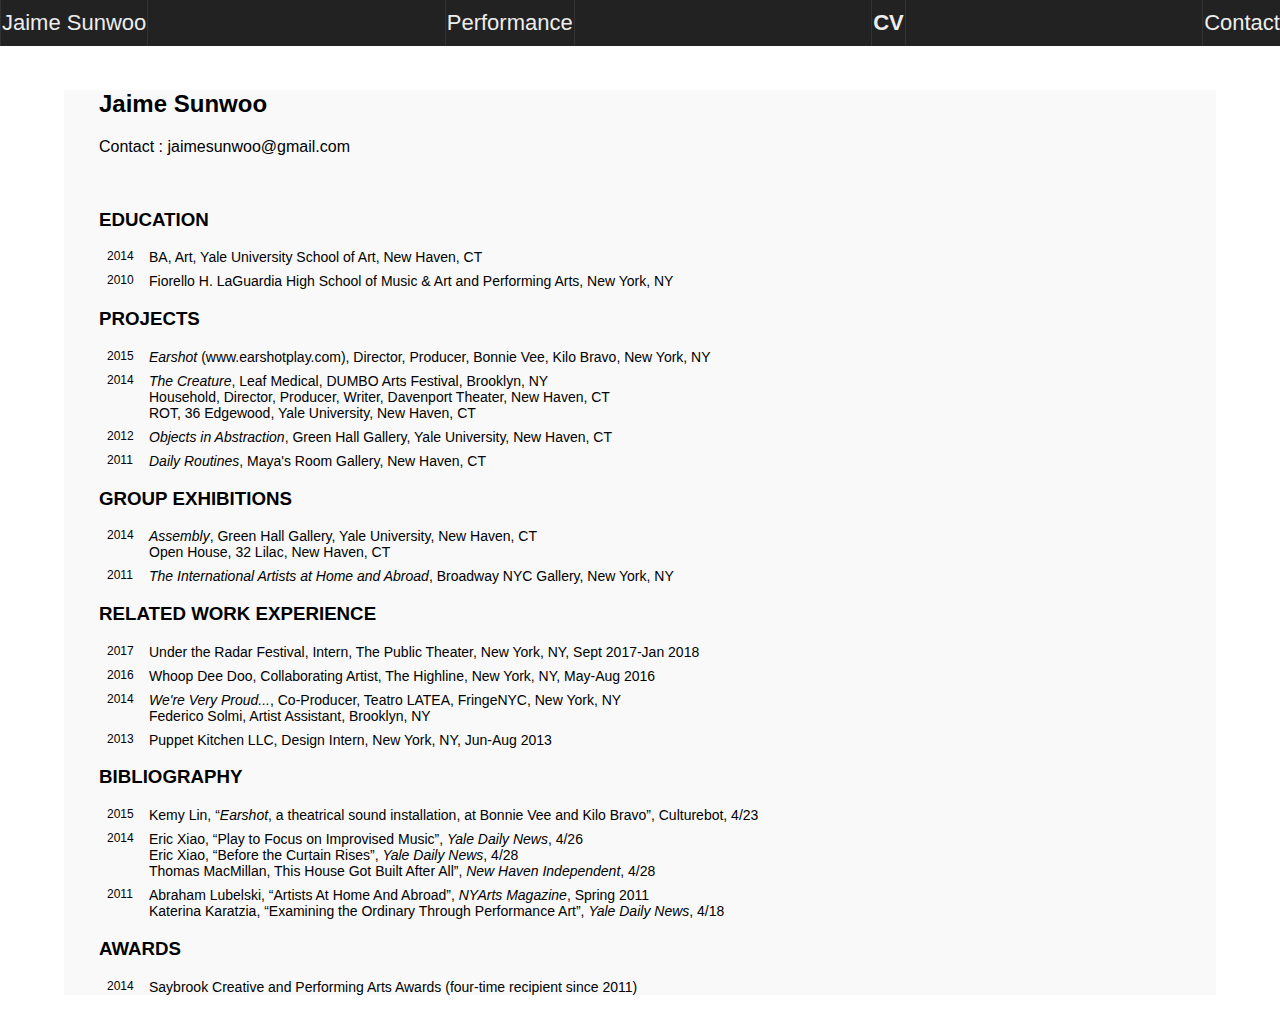
==== cv/index.html @ 0de2c961 "cv navbar update" ====
<!DOCTYPE html>
<html lang="en">
<head>
    <meta charset='utf-8'>
    <meta name='viewport' content='width=device-width,initial-scale=1' />
    <title>CV - Jaime Sunwoo</title>
    <link rel='stylesheet' href='../css/index.css'>
</head>
<body>
    <div class='metaNav'>
        <ul class='nav'>
            <a href='../index.html'><li>Jaime Sunwoo</li></a>
            <a href='../performance/index.html'><li>Performance</li></a>
            <!-- <li><a href='../visual-art/index.html'>Visual Art</a></li> i-->
            <a href='./index.html'><li class='boldNav'>CV</li></a>
            <a href='mailto:jaimesunwoo@gmail.com'><li>Contact</li></a>
        </ul>
    </div>
    <div class='bodyContent cvBodyContent'>
        <h2>Jaime Sunwoo</h2>
        <p>Contact : <a href='mailto:jaimesunwoo.com'>jaimesunwoo@gmail.com</a></p>
        <br>
        <h3>EDUCATION</h3>
        <span class='cvYear'>2014</span><div class='cvDesc'><span>BA, Art, Yale University School of Art, New Haven, CT</span><br></div>
        <span class='cvYear'>2010</span><div class='cvDesc'><span>Fiorello H. LaGuardia High School of Music & Art and Performing Arts, New York, NY</span><br></div>
        <h3>PROJECTS</h3>
        <span class='cvYear'>2015</span><div class='cvDesc'><span><i>Earshot</i> (www.earshotplay.com), Director, Producer, Bonnie Vee, Kilo Bravo, New York, NY</span><br></div>
        <span class='cvYear'>2014</span><div class='cvDesc'><span><i>The Creature</i>, Leaf Medical, DUMBO Arts Festival, Brooklyn, NY</span><br>
        <span>Household, Director, Producer, Writer, Davenport Theater, New Haven, CT</span><br>
        <span>ROT, 36 Edgewood, Yale University, New Haven, CT</span><br></div>
        <span class='cvYear'>2012</span><div class='cvDesc'><span><i>Objects in Abstraction</i>, Green Hall Gallery, Yale University, New Haven, CT</span><br></div>
        <span class='cvYear'>2011</span><div class='cvDesc'><span><i>Daily Routines</i>, Maya&#39;s Room Gallery, New Haven, CT</span><br></div>
        <h3>GROUP EXHIBITIONS</h3>
        <span class='cvYear'>2014</span><div class='cvDesc'><span><i>Assembly</i>, Green Hall Gallery, Yale University, New Haven, CT</span><br>
        <span>Open House, 32 Lilac, New Haven, CT</span><br></div>
        <span class='cvYear'>2011</span><div class='cvDesc'><span><i>The International Artists at Home and Abroad</i>, Broadway NYC Gallery, New York, NY</span><br></div>
        <h3>RELATED WORK EXPERIENCE</h3>
        <span class='cvYear'>2017</span><div class='cvDesc'><span>Under the Radar Festival, Intern, The Public Theater, New York, NY, Sept 2017-Jan 2018</span><br></div>
        <span class='cvYear'>2016</span><div class='cvDesc'><span>Whoop Dee Doo, Collaborating Artist, The Highline, New York, NY, May-Aug 2016</span><br></div>
        <span class='cvYear'>2014</span><div class='cvDesc'><span><i>We&#39;re Very Proud...</i>, Co-Producer, Teatro LATEA, FringeNYC, New York, NY</span><br>
        <span>Federico Solmi, Artist Assistant, Brooklyn, NY</span><br></div>
        <span class='cvYear'>2013</span><div class='cvDesc'><span>Puppet Kitchen LLC, Design Intern, New York, NY, Jun-Aug 2013</span><br></div>
        <h3>BIBLIOGRAPHY</h3>
        <span class='cvYear'>2015</span><div class='cvDesc'><span>Kemy Lin, &ldquo;<i>Earshot</i>, a theatrical sound installation, at Bonnie Vee and Kilo Bravo&rdquo;, Culturebot, 4/23</span><br></div>
        <span class='cvYear'>2014</span><div class='cvDesc'><span>Eric Xiao, &ldquo;Play to Focus on Improvised Music&rdquo;, <i>Yale Daily News</i>, 4/26</span><br>
        <span>Eric Xiao, &ldquo;Before the Curtain Rises&rdquo;, <i>Yale Daily News</i>, 4/28</span><br>
        <span>Thomas MacMillan, This House Got Built After All&rdquo;, <i>New Haven Independent</i>, 4/28</span><br></div>
        <span class='cvYear'>2011</span><div class='cvDesc'><span>Abraham Lubelski, &ldquo;Artists At Home And Abroad&rdquo;, <i>NYArts Magazine</i>, Spring 2011</span><br>
        <span>Katerina Karatzia, &ldquo;Examining the Ordinary Through Performance Art&rdquo;, <i>Yale Daily News</i>, 4/18</span><br></div>
        <h3>AWARDS</h3>
        <span class='cvYear'>2014</span><div class='cvDesc'><span>Saybrook Creative and Performing Arts Awards (four-time recipient since 2011)</span><br></div>
    </div>
</body>
</html>
---- css/index.css ----
* {
    font-family: sans-serif;
}

body {
    margin-left: 0;
    margin-top: 0;
    margin-right: 0;
}

ul {
    list-style-type: none;
    padding: 0;
    margin: 0;
}

a {
    text-decoration: none;
    color: inherit;
}

a:hover {
    cursor: pointer;
}

.center-cropped {
    border: 4px solid #222222;
    max-height: 100%;
    max-width: 100%;
    overflow: hidden;
    width: 100%;
    background-color: white;
    -webkit-animation: fadein 0.6s;
       -moz-animation: fadein 0.6s;
        -ms-animation: fadein 0.6s; 
         -o-animation: fadein 0.6s;
            animation: fadein 0.6s;
}

.center-cropped img {
    width: 100%;
    opacity: 0.87;
}

.metaNav {
    position: fixed;
    top: 0;
    width: 100%;
    color: #EDEDED;
    text-align: center;
}

.nav {
    background-color: #222222;
}

.nav li {
    border-left: 1px solid #333333;
    border-right: 1px solid #333333;
}

.nav, .nav2 {
    display: flex;
    justify-content: space-between;
    font-size: 22px;
}

.nav li, .nav2 li {
    padding-top: 10px;
    padding-bottom: 10px;
    display: inline-block;
    width: 100%;
}

.nav2 {
    -webkit-animation: fadein 0.6s;
       -moz-animation: fadein 0.6s;
        -ms-animation: fadein 0.6s; 
         -o-animation: fadein 0.6s;
            animation: fadein 0.6s;
}

.nav2 li {
}

.boldNav {
    font-weight: bold;
}

.bodyContent {
    background-color: #F9F9F9;
    padding-left: 35px;
    padding-right: 35px;
    margin-top: 90px;
    margin-left: 5vw;
    margin-right: 5vw;
    margin-bottom: 40px;
    max-width: 1100px;
    -webkit-animation: fadein 0.6s;
       -moz-animation: fadein 0.6s;
        -ms-animation: fadein 0.6s; 
         -o-animation: fadein 0.6s;
            animation: fadein 0.6s;
}

.cb1, .cb2, .cb3, .cb4, .cb5 {
    width: 43%;
    text-align: center;

}

.db1 { background-color: #FF3100; }
.db2 { background-color: #FFA700; }
.db3 { background-color: #00BF32; }
.db4 { background-color: #0D56A6; }
.db5 { background-color: #444444; }

.sectTitle {
    font-size: 28px;
    color: white;
    padding-left: 3px;
}
.visualArt {
    width: 100%;
}

.bodyText {
    width: 100%;
    font-size: 22px;
}

.anchor {
    position: relative;
    top: -92px;
}

.cvYear {
    font-size: 12px;
    margin-left: 8px;
    float: left;
}

.cvDesc {
   font-size: 14px;
   margin-left: 50px; 
   margin-bottom: 8px;
}

.slideshow {
    max-width: 100%;
    height: auto;
    overflow: hidden;
}

.slideImg {
    width: calc(100% - 6px);
    height: auto;
    border: 3px solid #222222;
    -webkit-animation: fadein 0.6s;
       -moz-animation: fadein 0.6s;
        -ms-animation: fadein 0.6s; 
         -o-animation: fadein 0.6s;
            animation: fadein 0.6s;
}

.caption {
    font-size: 18px;
    text-align: center;
    color: #666666;
    margin-bottom: 3px;
    margin-top: 6px;
}

.w3-button {
    border: 2px solid #EDEDED;
    padding-left: 30px;
    padding-right: 30px;
    padding-top: 10px;
    padding-bottom: 10px;
    background-color: #EDEDED;
}

.w3-button:hover {
    cursor: pointer;
}

.w3-button:active {
    background-color: #666666;
    color: #EDEDED;
}

@keyframes fadein {
    from { opacity: 0; }
    to   { opacity: 1; }
}

/* Firefox < 16 */
@-moz-keyframes fadein {
    from { opacity: 0; }
    to   { opacity: 1; }
}

/* Safari, Chrome and Opera > 12.1 */
@-webkit-keyframes fadein {
    from { opacity: 0; }
    to   { opacity: 1; }
}

/* Internet Explorer */
@-ms-keyframes fadein {
    from { opacity: 0; }
    to   { opacity: 1; }
}

/* Opera < 12.1 */
@-o-keyframes fadein {
    from { opacity: 0; }
    to   { opacity: 1; }
}

@media screen and (max-device-width: 800px) {

    body {
        -moz-text-size-adjust: 50%;
    }

    .w3-button {
        margin-top: 10px;
        padding-left: 40px;
        padding-right: 40px;
        padding-top: 13px;
        padding-bottom: 13px;
        margin-bottom: 10px;
        font-size: 18px;
        color: #666666;
    }

    .center-cropped {
        max-width: calc(100vw - 8px);
        max-height: 100%;
        overflow: hidden;
        border: 4px solid #222222;
    }
    
    .center-cropped img {
        width: 220%;
        margin-left: -280px;
        margin-top: 40px;
        overflow: hidden;
    }

    .bodyContent {
        background-color: #FFFFFF;
        padding-left: 0px;
        padding-right: 0px;
        margin-top: 80px;
        margin-left: 4vw;
        margin-right: 4vw;
        margin-bottom: 40px;
        max-width: none;
    }

    .sectTitle {
        font-size: 18px;
        margin-bottom: 15px;
    }

    .bodyText {
        font-size: 18px;
    }

    .anchor {
        position: relative;
        top: -100px;
    }

    .cvBodyContent {
        margin-top: 80px;
    }

    .metaNav {
        position: fixed;
        top: 0;
        width: 100%;
        color: #EDEDED;
    }

    .nav, .nav2 {
        display: flex;
        justify-content: space-between;
        text-align: center;
    }

    .nav li, .nav2 li {
        font-size: 12px;
        padding-top: 17px;
        padding-bottom: 17px;
        display: inline-block;
        text-align: center;
    }

    .nav2 li {
        width: 100%;
        -webkit-animation: fadein 0.6s;
           -moz-animation: fadein 0.6s;
            -ms-animation: fadein 0.6s; 
             -o-animation: fadein 0.6s;
                animation: fadein 0.6s;
    }

    .boldNav {
        font-weight: bold;
    }

    .cvYear {
        font-size: 16px;
        margin-left: 8px;
        margin-right: 20px;
        float: left;
    }

    .cvDesc {
       font-size: 16px;
       margin-left: 80px; 
       margin-bottom: 8px;
    }

    .caption { 
        font-size: 16px; 
        margin-bottom: 6px;
    }
}

@media screen and (max-device-width: 800px) and (orientation:landscape) {
    .metaNav {
        position: absolute; 
        top: 0px;
    }

    .anchor {
        position: relative;
        top: -15px;
    }

    .center-cropped {
        max-height: calc(100vh - 8px);
        overflow: hidden;
    }

    .center-cropped img {
        width: 120%;
        margin-left: -50px;
        margin-top: -15px;
        overflow: hidden;
    }

    .cvYear { font-size: 20px; }
}
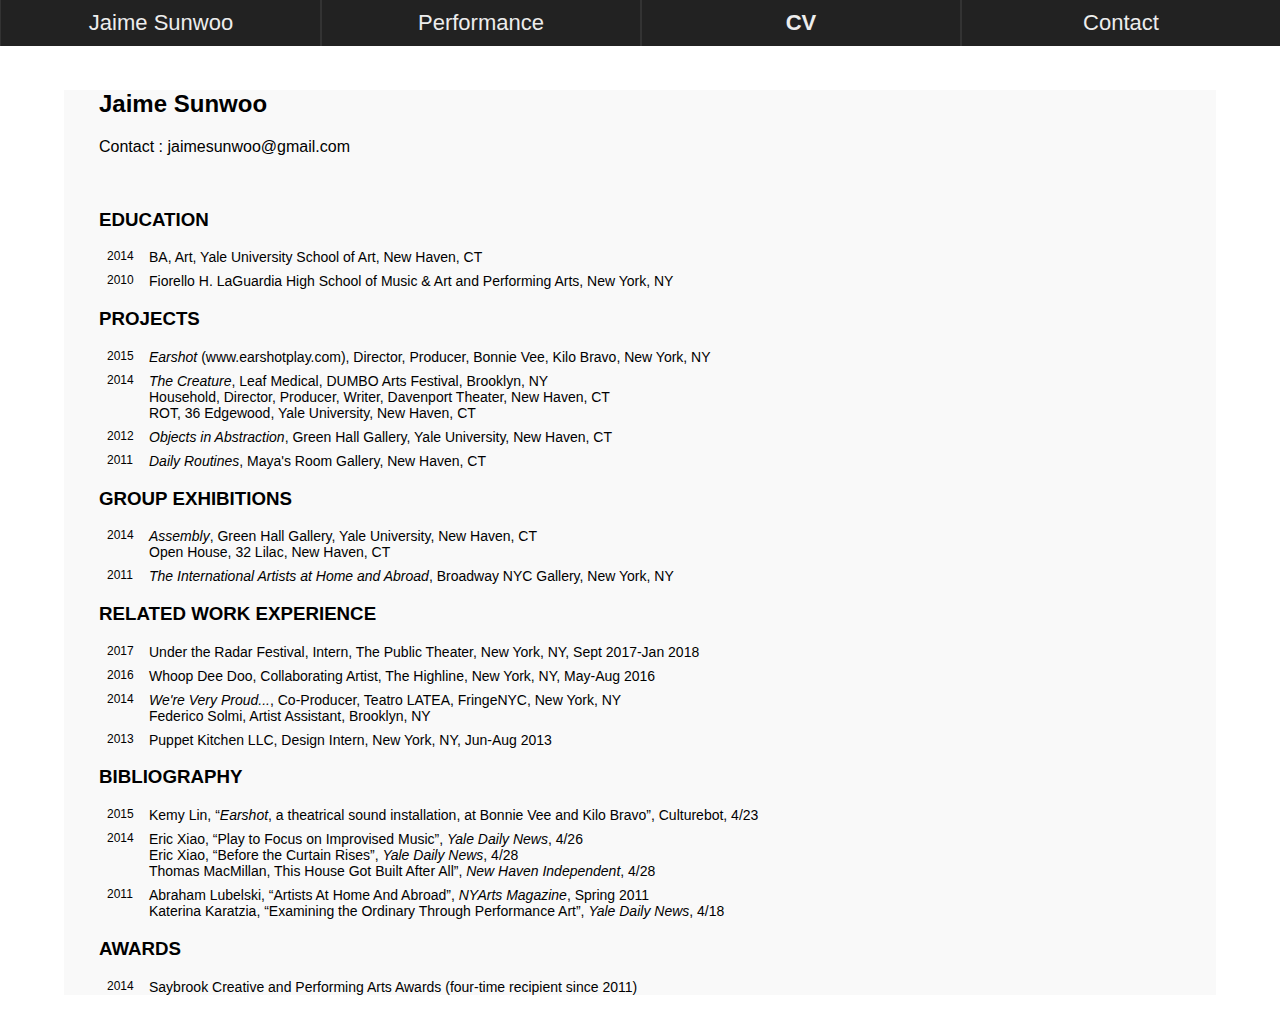
==== commit 1971d02d: "cv navbar update 2" ====
--- a/cv/index.html
+++ b/cv/index.html
@@ -9,11 +9,11 @@
 <body>
     <div class='metaNav'>
         <ul class='nav'>
-            <a href='../index.html'><li>Jaime Sunwoo</li></a>
-            <a href='../performance/index.html'><li>Performance</li></a>
+            <a class='cb1' href='../index.html'><li>Jaime Sunwoo</li></a>
+            <a class='cb1' href='../performance/index.html'><li>Performance</li></a>
             <!-- <li><a href='../visual-art/index.html'>Visual Art</a></li> i-->
-            <a href='./index.html'><li class='boldNav'>CV</li></a>
-            <a href='mailto:jaimesunwoo@gmail.com'><li>Contact</li></a>
+            <a class='cb1' href='./index.html'><li class='boldNav'>CV</li></a>
+            <a class='cb1' href='mailto:jaimesunwoo@gmail.com'><li>Contact</li></a>
         </ul>
     </div>
     <div class='bodyContent cvBodyContent'>
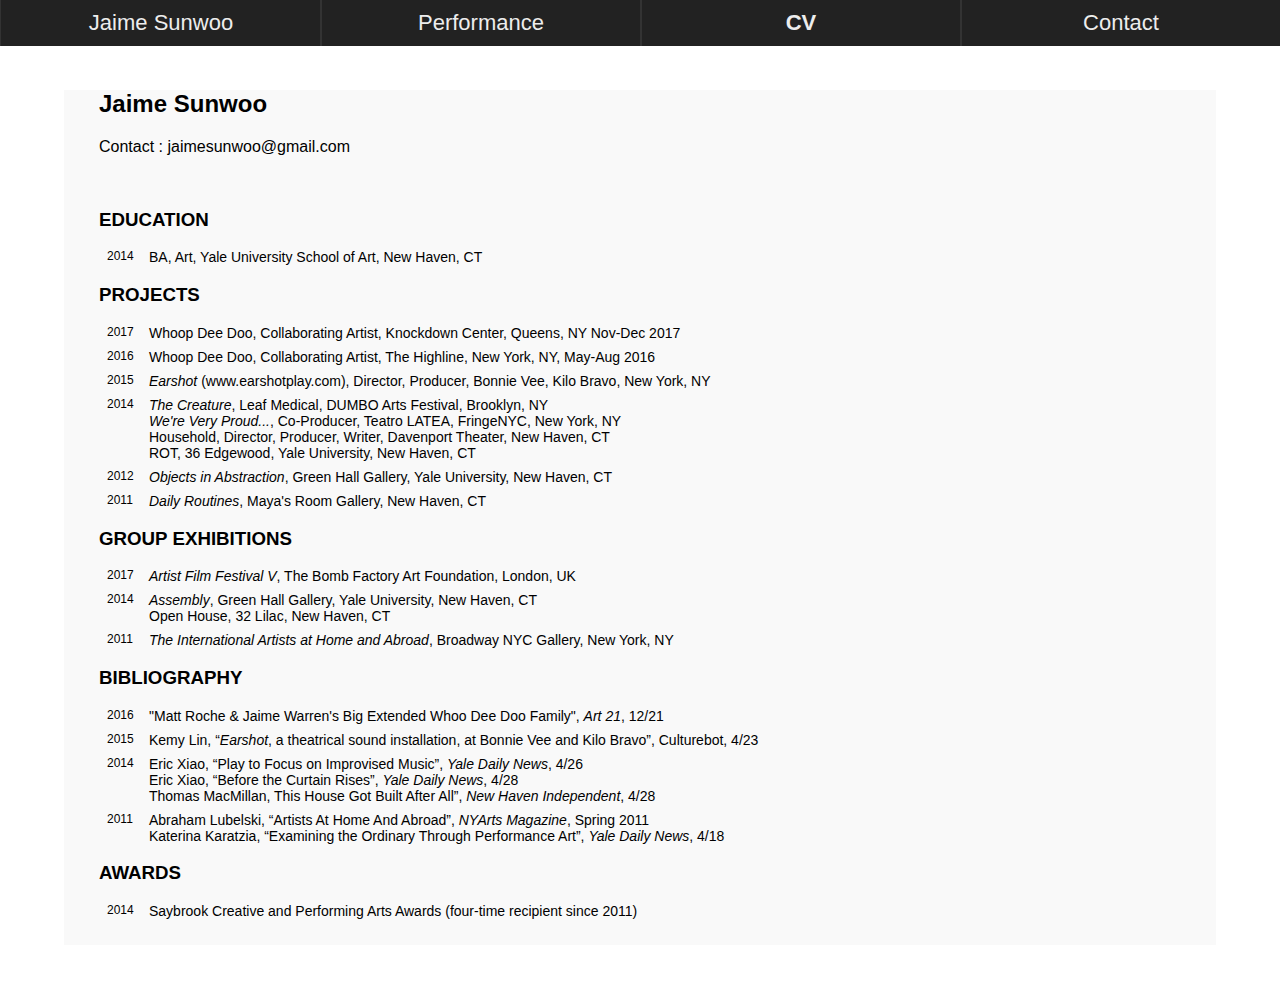
==== commit 02c3b123: "updated cv" ====
--- a/cv/index.html
+++ b/cv/index.html
@@ -10,45 +10,49 @@
     <div class='metaNav'>
         <ul class='nav'>
             <a class='cb1' href='../index.html'><li>Jaime Sunwoo</li></a>
-            <a class='cb1' href='../performance/index.html'><li>Performance</li></a>
+            <a class='cb2' href='../performance/index.html'><li>Performance</li></a>
             <!-- <li><a href='../visual-art/index.html'>Visual Art</a></li> i-->
-            <a class='cb1' href='./index.html'><li class='boldNav'>CV</li></a>
-            <a class='cb1' href='mailto:jaimesunwoo@gmail.com'><li>Contact</li></a>
+            <a class='cb3' href='./index.html'><li class='boldNav'>CV</li></a>
+            <a class='cb4' href='mailto:jaimesunwoo@gmail.com'><li>Contact</li></a>
         </ul>
     </div>
     <div class='bodyContent cvBodyContent'>
         <h2>Jaime Sunwoo</h2>
         <p>Contact : <a href='mailto:jaimesunwoo.com'>jaimesunwoo@gmail.com</a></p>
         <br>
+
         <h3>EDUCATION</h3>
         <span class='cvYear'>2014</span><div class='cvDesc'><span>BA, Art, Yale University School of Art, New Haven, CT</span><br></div>
-        <span class='cvYear'>2010</span><div class='cvDesc'><span>Fiorello H. LaGuardia High School of Music & Art and Performing Arts, New York, NY</span><br></div>
+
         <h3>PROJECTS</h3>
+        <span class='cvYear'>2017</span><div class='cvDesc'><span>Whoop Dee Doo, Collaborating Artist, Knockdown Center, Queens, NY Nov-Dec 2017</span><br></div>
+        <span class='cvYear'>2016</span><div class='cvDesc'><span>Whoop Dee Doo, Collaborating Artist, The Highline, New York, NY, May-Aug 2016</span><br></div>
         <span class='cvYear'>2015</span><div class='cvDesc'><span><i>Earshot</i> (www.earshotplay.com), Director, Producer, Bonnie Vee, Kilo Bravo, New York, NY</span><br></div>
         <span class='cvYear'>2014</span><div class='cvDesc'><span><i>The Creature</i>, Leaf Medical, DUMBO Arts Festival, Brooklyn, NY</span><br>
-        <span>Household, Director, Producer, Writer, Davenport Theater, New Haven, CT</span><br>
-        <span>ROT, 36 Edgewood, Yale University, New Haven, CT</span><br></div>
+                                                            <span><i>We&#39;re Very Proud...</i>, Co-Producer, Teatro LATEA, FringeNYC, New York, NY</span><br>
+                                                            <span>Household, Director, Producer, Writer, Davenport Theater, New Haven, CT</span><br>
+                                                            <span>ROT, 36 Edgewood, Yale University, New Haven, CT</span><br></div>
         <span class='cvYear'>2012</span><div class='cvDesc'><span><i>Objects in Abstraction</i>, Green Hall Gallery, Yale University, New Haven, CT</span><br></div>
         <span class='cvYear'>2011</span><div class='cvDesc'><span><i>Daily Routines</i>, Maya&#39;s Room Gallery, New Haven, CT</span><br></div>
+
         <h3>GROUP EXHIBITIONS</h3>
+        <span class='cvYear'>2017</span><div class='cvDesc'><span><i>Artist Film Festival V</i>, The Bomb Factory Art Foundation, London, UK</span><br></div>
         <span class='cvYear'>2014</span><div class='cvDesc'><span><i>Assembly</i>, Green Hall Gallery, Yale University, New Haven, CT</span><br>
-        <span>Open House, 32 Lilac, New Haven, CT</span><br></div>
+                                                            <span>Open House, 32 Lilac, New Haven, CT</span><br></div>
         <span class='cvYear'>2011</span><div class='cvDesc'><span><i>The International Artists at Home and Abroad</i>, Broadway NYC Gallery, New York, NY</span><br></div>
-        <h3>RELATED WORK EXPERIENCE</h3>
-        <span class='cvYear'>2017</span><div class='cvDesc'><span>Under the Radar Festival, Intern, The Public Theater, New York, NY, Sept 2017-Jan 2018</span><br></div>
-        <span class='cvYear'>2016</span><div class='cvDesc'><span>Whoop Dee Doo, Collaborating Artist, The Highline, New York, NY, May-Aug 2016</span><br></div>
-        <span class='cvYear'>2014</span><div class='cvDesc'><span><i>We&#39;re Very Proud...</i>, Co-Producer, Teatro LATEA, FringeNYC, New York, NY</span><br>
-        <span>Federico Solmi, Artist Assistant, Brooklyn, NY</span><br></div>
-        <span class='cvYear'>2013</span><div class='cvDesc'><span>Puppet Kitchen LLC, Design Intern, New York, NY, Jun-Aug 2013</span><br></div>
+
         <h3>BIBLIOGRAPHY</h3>
+        <span class='cvYear'>2016</span><div class='cvDesc'><span>&quot;Matt Roche & Jaime Warren's Big Extended Whoo Dee Doo Family&quot;, <i>Art 21</i>, 12/21</span><br></div>
         <span class='cvYear'>2015</span><div class='cvDesc'><span>Kemy Lin, &ldquo;<i>Earshot</i>, a theatrical sound installation, at Bonnie Vee and Kilo Bravo&rdquo;, Culturebot, 4/23</span><br></div>
         <span class='cvYear'>2014</span><div class='cvDesc'><span>Eric Xiao, &ldquo;Play to Focus on Improvised Music&rdquo;, <i>Yale Daily News</i>, 4/26</span><br>
         <span>Eric Xiao, &ldquo;Before the Curtain Rises&rdquo;, <i>Yale Daily News</i>, 4/28</span><br>
         <span>Thomas MacMillan, This House Got Built After All&rdquo;, <i>New Haven Independent</i>, 4/28</span><br></div>
         <span class='cvYear'>2011</span><div class='cvDesc'><span>Abraham Lubelski, &ldquo;Artists At Home And Abroad&rdquo;, <i>NYArts Magazine</i>, Spring 2011</span><br>
         <span>Katerina Karatzia, &ldquo;Examining the Ordinary Through Performance Art&rdquo;, <i>Yale Daily News</i>, 4/18</span><br></div>
+
         <h3>AWARDS</h3>
         <span class='cvYear'>2014</span><div class='cvDesc'><span>Saybrook Creative and Performing Arts Awards (four-time recipient since 2011)</span><br></div>
+        <br/>
     </div>
 </body>
 </html>
--- a/css/index.css
+++ b/css/index.css
@@ -37,9 +37,28 @@
             animation: fadein 0.6s;
 }
 
+.homeCaption {
+  display: block;
+  position: absolute;
+  float: left;
+  top: 200px;
+  font-family: sans-serif;
+  margin-left: 15vw;
+  margin-right: 15vw;
+  background-color: white; 
+  color: black;
+  line-height: 160%;
+  padding-left: 30px;
+  padding-right: 30px;
+  border-radius: 5px;
+  opacity: 0.82;
+  z-index: 14;
+}
+
 .center-cropped img {
     width: 100%;
     opacity: 0.87;
+    z-index: 12;
 }
 
 .metaNav {
@@ -48,6 +67,8 @@
     width: 100%;
     color: #EDEDED;
     text-align: center;
+    opacity: 1;
+    z-index: 20;
 }
 
 .nav {
@@ -109,12 +130,65 @@
 
 }
 
+table {
+    width: 80%;
+    font-size: 20px;
+    color: #111111;
+}
+
+th, td {
+    border: 3px solid #E5E5E5;
+    padding-top: 6px;
+    padding-bottom: 6px;
+    width: 50%;
+}
+
 .db1 { background-color: #FF3100; }
 .db2 { background-color: #FFA700; }
 .db3 { background-color: #00BF32; }
 .db4 { background-color: #0D56A6; }
 .db5 { background-color: #444444; }
 
+.slideTarget1, .slideTarget2, .slideTarget3, .slideTarget4, .slideTarget5 {
+    cursor: pointer;
+    padding-left: 4px;
+    padding-right: 4px;
+    background-color: #EFEFEF;
+    max-width: 350px;
+}
+
+.frameDiv {
+    position: relative;
+    padding-bottom: 56.25%;
+    padding-top: 0px;
+    height: 0;
+    overflow: hidden;
+}
+
+.frameDiv iframe {
+    position: absolute;
+    top: 0;
+    left: 0;
+    width: 100%;
+    height: 100%;
+}
+
+.slideTable1, .slideTable2, .slideTable3, .slideTable4, .slideTable5 {
+    font-size: 23px;
+    border: 1px solid transparent;
+    line-height: 80%;
+}
+
+.slideExpand1, .slideExpand2 {
+    color: #666666;
+}
+
+.bodyLink {
+    background-color: #EDEDED;
+    padding-left: 4px;
+    padding-right: 4px;
+    font-weight: bold;
+}
 .sectTitle {
     font-size: 28px;
     color: white;
@@ -153,9 +227,8 @@
 }
 
 .slideImg {
-    width: calc(100% - 6px);
+    width: 100%;
     height: auto;
-    border: 3px solid #222222;
     -webkit-animation: fadein 0.6s;
        -moz-animation: fadein 0.6s;
         -ms-animation: fadein 0.6s; 
@@ -222,6 +295,10 @@
 
     body {
         -moz-text-size-adjust: 50%;
+    }
+
+    table {
+        width: 100%;
     }
 
     .w3-button {
@@ -243,11 +320,31 @@
     }
     
     .center-cropped img {
-        width: 220%;
+        width: 280%;
         margin-left: -280px;
         margin-top: 40px;
         overflow: hidden;
     }
+
+    .homeCaption {
+      display: block;
+      position: absolute;
+      float: left;
+      top: 86px;
+      font-family: sans-serif;
+      font-size: 14px;
+      margin-left: 8vw;
+      margin-right: 8vw;
+      background-color: white; 
+      color: black;
+      line-height: 160%;
+      padding-left: 30px;
+      padding-right: 30px;
+      border-radius: 5px;
+      opacity: 0.82;
+      z-index: 14;
+    }
+
 
     .bodyContent {
         background-color: #FFFFFF;
@@ -269,6 +366,9 @@
         font-size: 18px;
     }
 
+    .slideTable1 {
+        font-size: 18px;
+    }
     .anchor {
         position: relative;
         top: -100px;
@@ -283,6 +383,13 @@
         top: 0;
         width: 100%;
         color: #EDEDED;
+    }
+
+    .slideTarget1, .slideTarget2, .slideTarget3, .slideTarget4, .slideTarget5 {
+        padding-left: 4px;
+        padding-right: 4px;
+        background-color: #EFEFEF;
+        max-width: 97.8%;
     }
 
     .nav, .nav2 {
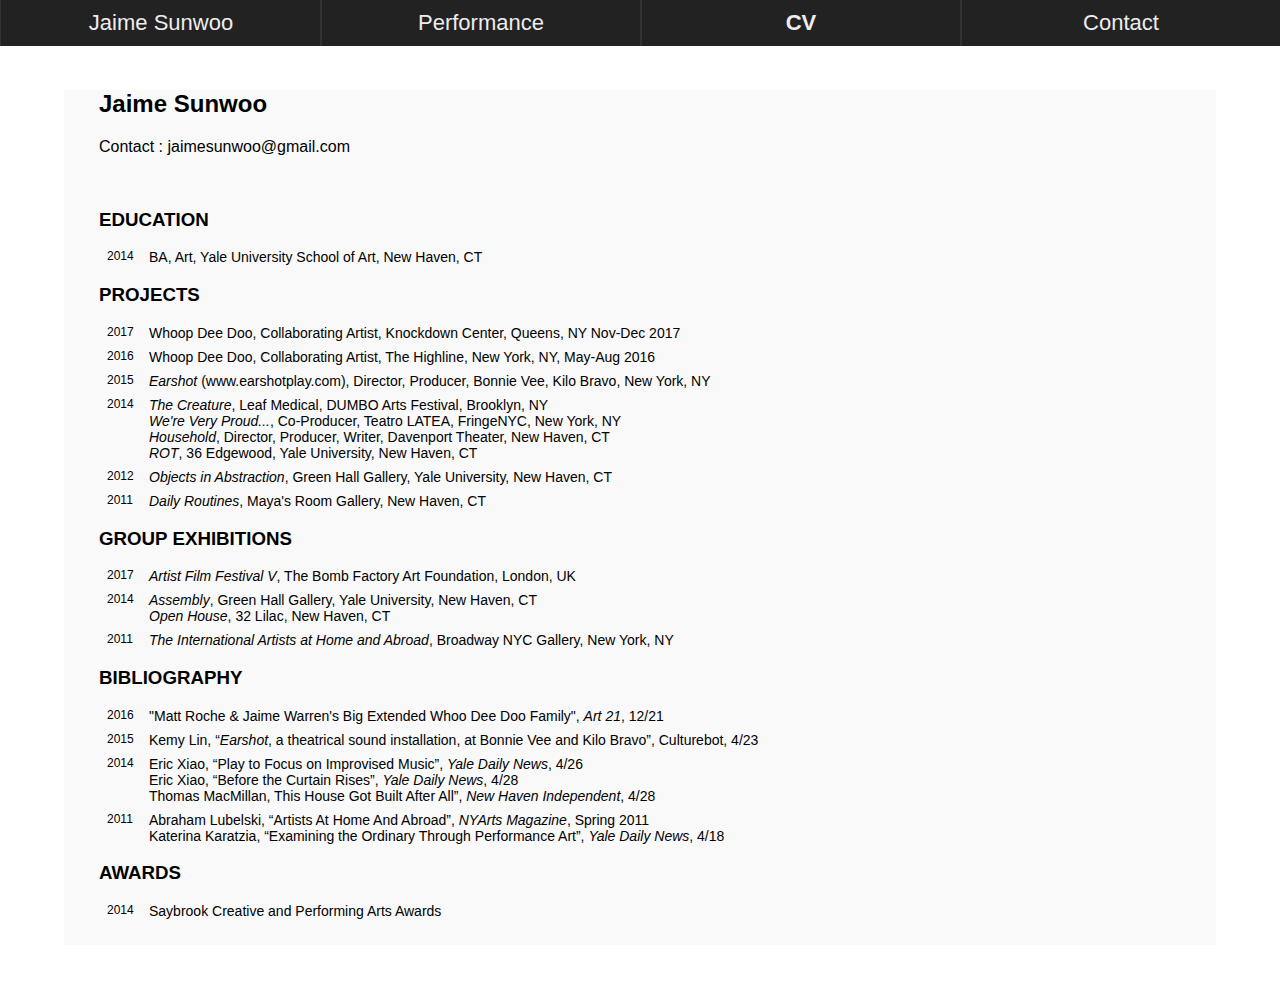
==== commit 90d18da5: "cv fixes" ====
--- a/cv/index.html
+++ b/cv/index.html
@@ -30,15 +30,15 @@
         <span class='cvYear'>2015</span><div class='cvDesc'><span><i>Earshot</i> (www.earshotplay.com), Director, Producer, Bonnie Vee, Kilo Bravo, New York, NY</span><br></div>
         <span class='cvYear'>2014</span><div class='cvDesc'><span><i>The Creature</i>, Leaf Medical, DUMBO Arts Festival, Brooklyn, NY</span><br>
                                                             <span><i>We&#39;re Very Proud...</i>, Co-Producer, Teatro LATEA, FringeNYC, New York, NY</span><br>
-                                                            <span>Household, Director, Producer, Writer, Davenport Theater, New Haven, CT</span><br>
-                                                            <span>ROT, 36 Edgewood, Yale University, New Haven, CT</span><br></div>
+                                                            <span><i>Household</i>, Director, Producer, Writer, Davenport Theater, New Haven, CT</span><br>
+                                                            <span><i>ROT</i>, 36 Edgewood, Yale University, New Haven, CT</span><br></div>
         <span class='cvYear'>2012</span><div class='cvDesc'><span><i>Objects in Abstraction</i>, Green Hall Gallery, Yale University, New Haven, CT</span><br></div>
         <span class='cvYear'>2011</span><div class='cvDesc'><span><i>Daily Routines</i>, Maya&#39;s Room Gallery, New Haven, CT</span><br></div>
 
         <h3>GROUP EXHIBITIONS</h3>
         <span class='cvYear'>2017</span><div class='cvDesc'><span><i>Artist Film Festival V</i>, The Bomb Factory Art Foundation, London, UK</span><br></div>
         <span class='cvYear'>2014</span><div class='cvDesc'><span><i>Assembly</i>, Green Hall Gallery, Yale University, New Haven, CT</span><br>
-                                                            <span>Open House, 32 Lilac, New Haven, CT</span><br></div>
+                                                            <span><i>Open House</i>, 32 Lilac, New Haven, CT</span><br></div>
         <span class='cvYear'>2011</span><div class='cvDesc'><span><i>The International Artists at Home and Abroad</i>, Broadway NYC Gallery, New York, NY</span><br></div>
 
         <h3>BIBLIOGRAPHY</h3>
@@ -51,7 +51,7 @@
         <span>Katerina Karatzia, &ldquo;Examining the Ordinary Through Performance Art&rdquo;, <i>Yale Daily News</i>, 4/18</span><br></div>
 
         <h3>AWARDS</h3>
-        <span class='cvYear'>2014</span><div class='cvDesc'><span>Saybrook Creative and Performing Arts Awards (four-time recipient since 2011)</span><br></div>
+        <span class='cvYear'>2014</span><div class='cvDesc'><span>Saybrook Creative and Performing Arts Awards</span><br></div>
         <br/>
     </div>
 </body>
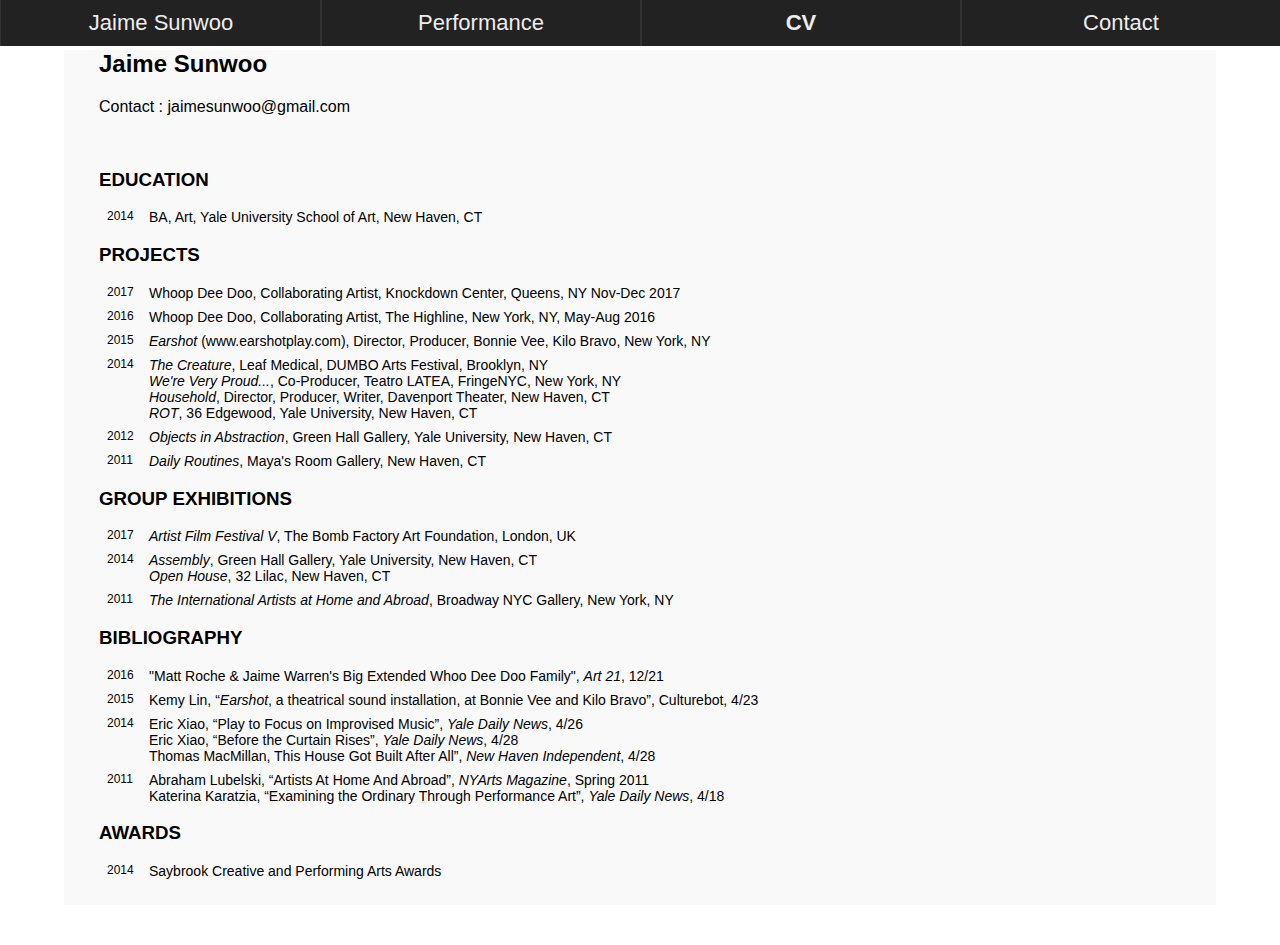
==== commit 416774f4: "changed navigation to dropdown" ====
--- a/cv/index.html
+++ b/cv/index.html
@@ -5,16 +5,27 @@
     <meta name='viewport' content='width=device-width,initial-scale=1' />
     <title>CV - Jaime Sunwoo</title>
     <link rel='stylesheet' href='../css/index.css'>
+    <script src="https://ajax.googleapis.com/ajax/libs/jquery/3.3.1/jquery.min.js"></script>
+		<script type='text/javascript' src='../js/index.js'></script>
 </head>
 <body>
     <div class='metaNav'>
         <ul class='nav'>
             <a class='cb1' href='../index.html'><li>Jaime Sunwoo</li></a>
-            <a class='cb2' href='../performance/index.html'><li>Performance</li></a>
+            <div class='cb2'><li>Performance</li></div>
             <!-- <li><a href='../visual-art/index.html'>Visual Art</a></li> i-->
             <a class='cb3' href='./index.html'><li class='boldNav'>CV</li></a>
             <a class='cb4' href='mailto:jaimesunwoo@gmail.com'><li>Contact</li></a>
         </ul>
+        <div id='performanceSlider'>
+					<div class='slideNavs'>
+						<a href='../performance/index.html#earshot'><li class='slideNav'>Earshot</li></a>
+						<a href='../performance/index.html#household'><li>Household</li></a>
+						<a href='../performance/index.html#rot'><li>Rot</li></a>
+						<a href='../performance/index.html#creature'><li>The Creature</li></a>
+					</div>
+					<div id='sliderArrow'></div><br/>
+        </div>
     </div>
     <div class='bodyContent cvBodyContent'>
         <h2>Jaime Sunwoo</h2>
--- a/css/index.css
+++ b/css/index.css
@@ -108,11 +108,34 @@
     font-weight: bold;
 }
 
+#performanceSlider {
+  display: none;
+  width: 25%;
+  margin-left: 25%;
+  text-align: center;
+  list-style-type: none;
+}
+
+.slideNavs {
+  position: relative;
+  line-height: 250%;
+  background-color: #222222;
+  font-size: 22px;
+}
+
+.slideNavs li {
+  border-top: 2px solid #444444;
+}
+
+.slideNavs li:hover {
+  background-color: #444444;
+}
+
 .bodyContent {
     background-color: #F9F9F9;
     padding-left: 35px;
     padding-right: 35px;
-    margin-top: 90px;
+    margin-top: 50px;
     margin-left: 5vw;
     margin-right: 5vw;
     margin-bottom: 40px;
@@ -130,6 +153,10 @@
 
 }
 
+.cb2:hover {
+  cursor: pointer;
+}
+
 table {
     width: 80%;
     font-size: 20px;
@@ -205,7 +232,7 @@
 
 .anchor {
     position: relative;
-    top: -92px;
+    top: -72px;
 }
 
 .cvYear {
@@ -324,6 +351,29 @@
         margin-left: -280px;
         margin-top: 40px;
         overflow: hidden;
+    }
+
+    #performanceSlider {
+      display: none;
+      width: 45%;
+      margin-left: 15%;
+      text-align: center;
+      list-style-type: none;
+    }
+
+    .slideNavs {
+      position: relative;
+      line-height: 300%;
+      background-color: #222222;
+      font-size: 16px;
+    }
+
+    .slideNavs li {
+      border-top: 2px solid #444444;
+    }
+
+    .slideNavs li:hover {
+      background-color: #444444;
     }
 
     .homeCaption {
@@ -350,7 +400,7 @@
         background-color: #FFFFFF;
         padding-left: 0px;
         padding-right: 0px;
-        margin-top: 80px;
+        margin-top: 40px;
         margin-left: 4vw;
         margin-right: 4vw;
         margin-bottom: 40px;
@@ -371,7 +421,7 @@
     }
     .anchor {
         position: relative;
-        top: -100px;
+        top: -60px;
     }
 
     .cvBodyContent {
@@ -399,8 +449,8 @@
     }
 
     .nav li, .nav2 li {
-        font-size: 12px;
-        padding-top: 17px;
+        font-size: 11px;
+        padding-top: 15px;
         padding-bottom: 17px;
         display: inline-block;
         text-align: center;
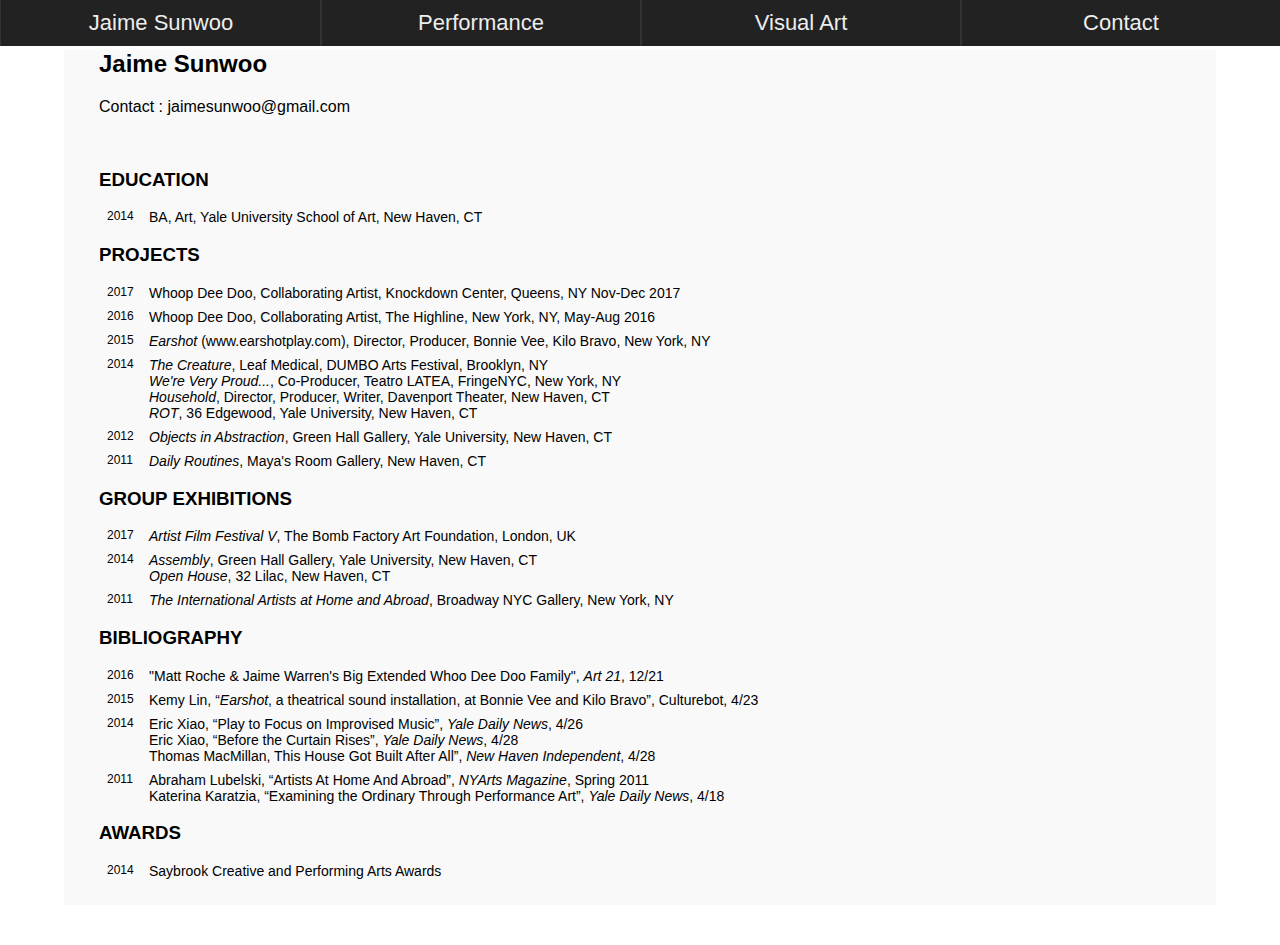
==== commit 11ac6a0d: "added visual art section and restructured site" ====
--- a/cv/index.html
+++ b/cv/index.html
@@ -14,7 +14,7 @@
             <a class='cb1' href='../index.html'><li>Jaime Sunwoo</li></a>
             <div class='cb2'><li>Performance</li></div>
             <!-- <li><a href='../visual-art/index.html'>Visual Art</a></li> i-->
-            <a class='cb3' href='./index.html'><li class='boldNav'>CV</li></a>
+            <div class='cb3' href='./index.html'><li>Visual Art</li></div>
             <a class='cb4' href='mailto:jaimesunwoo@gmail.com'><li>Contact</li></a>
         </ul>
         <div id='performanceSlider'>
@@ -23,9 +23,18 @@
 						<a href='../performance/index.html#household'><li>Household</li></a>
 						<a href='../performance/index.html#rot'><li>Rot</li></a>
 						<a href='../performance/index.html#creature'><li>The Creature</li></a>
+						<a href='../performance/index.html#safetynet'><li>Safety Net</li></a>
 					</div>
 					<div id='sliderArrow'></div><br/>
         </div>
+
+        <div id='visualartSlider'>
+					<div class='slideNavs'>
+						<a href='../visualart/index.html#meatmold'><li class='slideNav'>Meatmold</li></a>
+						<a href='../visualart/index.html#murica'><li>&#39;Murica</li></a>
+					</div>
+        </div>
+
     </div>
     <div class='bodyContent cvBodyContent'>
         <h2>Jaime Sunwoo</h2>
--- a/css/index.css
+++ b/css/index.css
@@ -116,6 +116,15 @@
   list-style-type: none;
 }
 
+#visualartSlider {
+  display: none;
+  width: 25%;
+  margin-left: 50%;
+  text-align: center;
+  list-style-type: none;
+}
+
+
 .slideNavs {
   position: relative;
   line-height: 250%;
@@ -153,7 +162,7 @@
 
 }
 
-.cb2:hover {
+.cb2:hover, .cb3:hover {
   cursor: pointer;
 }
 
@@ -176,7 +185,7 @@
 .db4 { background-color: #0D56A6; }
 .db5 { background-color: #444444; }
 
-.slideTarget1, .slideTarget2, .slideTarget3, .slideTarget4, .slideTarget5 {
+.slideTarget1, .slideTarget2, .slideTarget3, .slideTarget4, .slideTarget5, .slideTarget6{
     cursor: pointer;
     padding-left: 4px;
     padding-right: 4px;
@@ -200,7 +209,7 @@
     height: 100%;
 }
 
-.slideTable1, .slideTable2, .slideTable3, .slideTable4, .slideTable5 {
+.slideTable1, .slideTable2, .slideTable3, .slideTable4, .slideTable5, .slideTable6 {
     font-size: 23px;
     border: 1px solid transparent;
     line-height: 80%;
@@ -361,6 +370,14 @@
       list-style-type: none;
     }
 
+    #visualartSlider {
+      display: none;
+      width: 45%;
+      margin-left: 40%;
+      text-align: center;
+      list-style-type: none;
+    }
+
     .slideNavs {
       position: relative;
       line-height: 300%;
@@ -382,14 +399,14 @@
       float: left;
       top: 86px;
       font-family: sans-serif;
-      font-size: 14px;
+      font-size: 15px;
       margin-left: 8vw;
       margin-right: 8vw;
       background-color: white; 
       color: black;
-      line-height: 160%;
-      padding-left: 30px;
-      padding-right: 30px;
+      line-height: 130%;
+      padding-left: 25px;
+      padding-right: 25px;
       border-radius: 5px;
       opacity: 0.82;
       z-index: 14;
@@ -450,7 +467,7 @@
 
     .nav li, .nav2 li {
         font-size: 11px;
-        padding-top: 15px;
+        padding-top: 17px;
         padding-bottom: 17px;
         display: inline-block;
         text-align: center;
